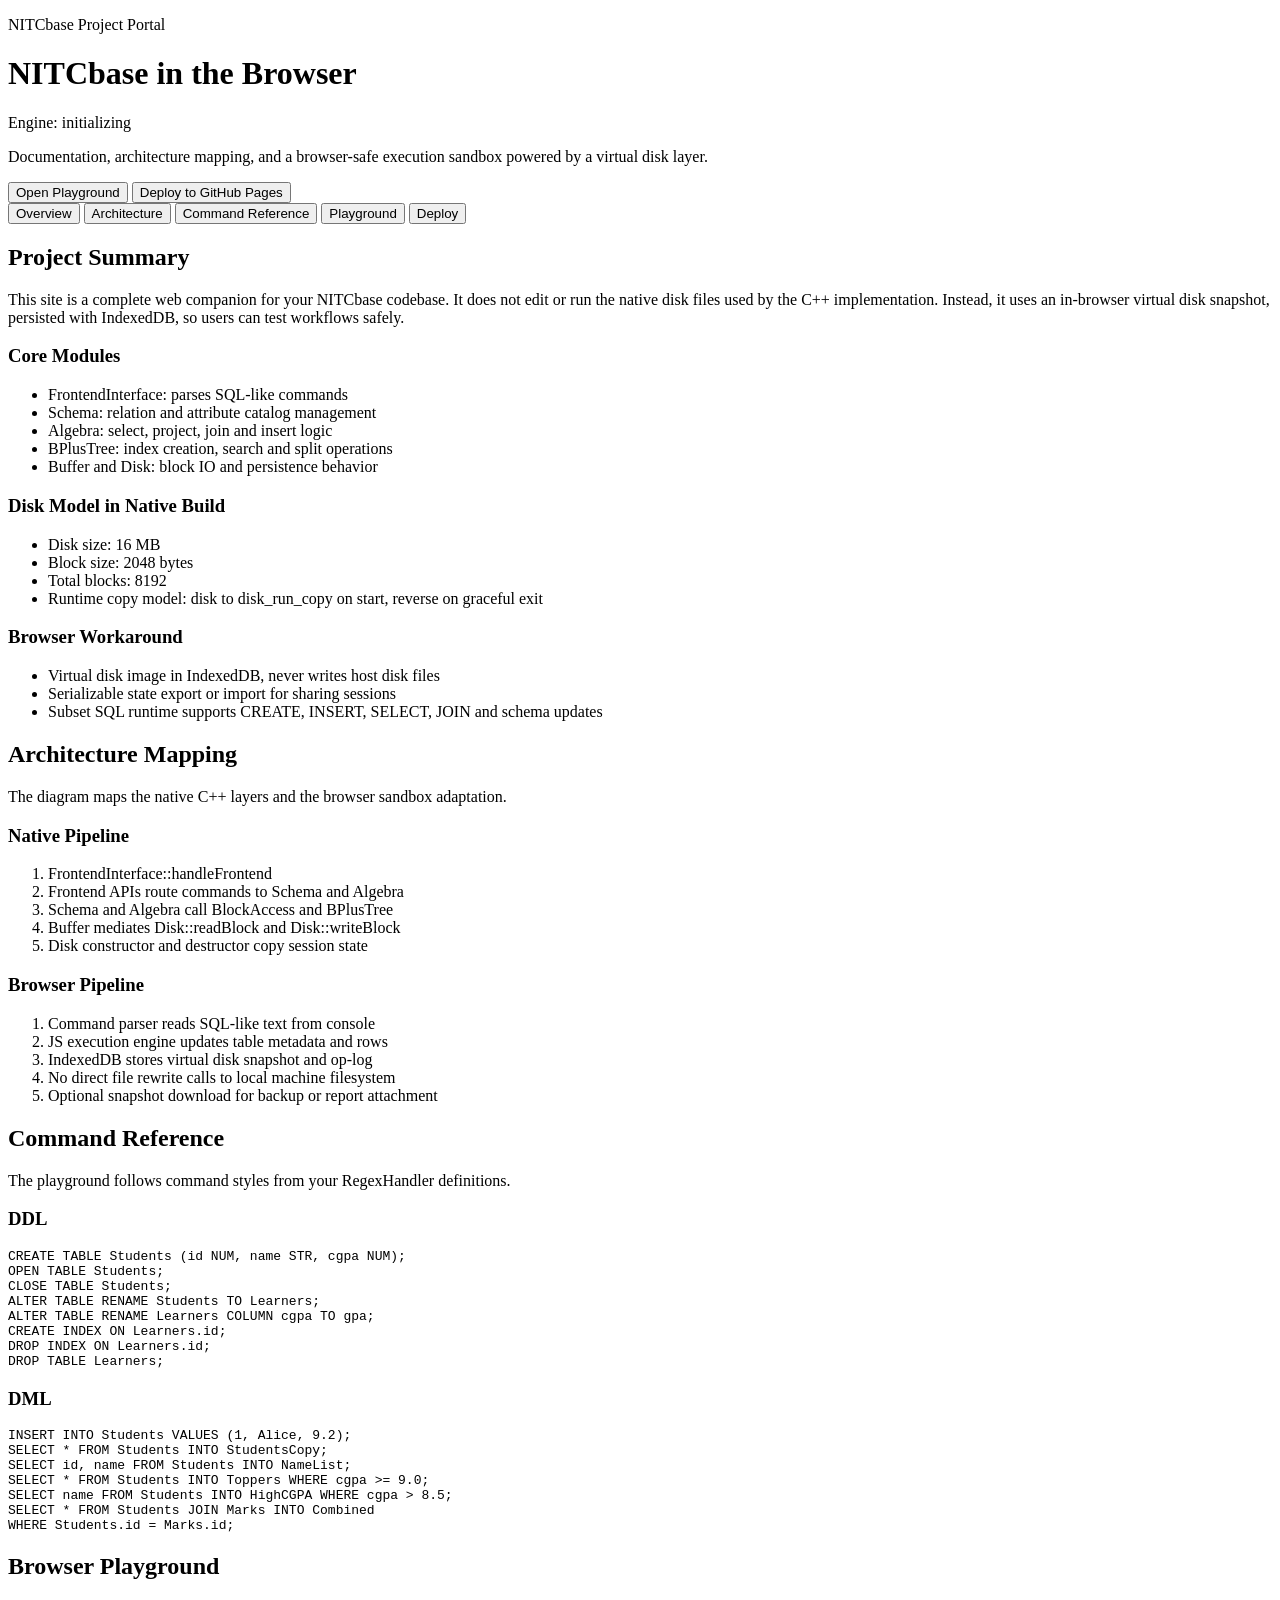
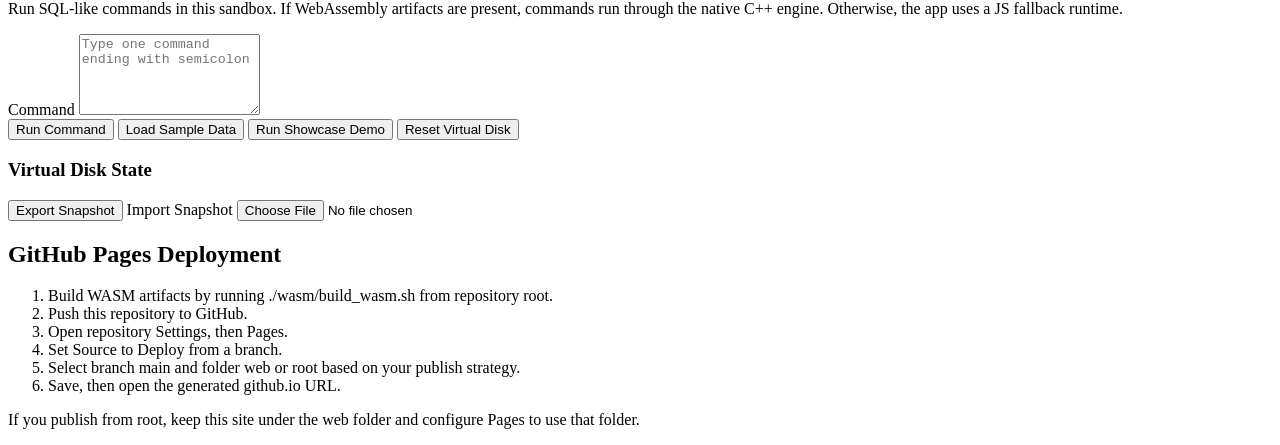
==== index.html @ 9b0febdb "https://renishdsouza.github.io/mydb" ====
<!doctype html>
<html lang="en">
  <head>
    <meta charset="UTF-8" />
    <meta name="viewport" content="width=device-width, initial-scale=1.0" />
    <meta
      name="description"
      content="NITCbase browser documentation and playground with virtual disk persistence"
    />
    <title>NITCbase Web Console</title>
    <link rel="preconnect" href="https://fonts.googleapis.com" />
    <link rel="preconnect" href="https://fonts.gstatic.com" crossorigin />
    <link
      href="https://fonts.googleapis.com/css2?family=Space+Grotesk:wght@400;500;700&family=IBM+Plex+Mono:wght@400;500&display=swap"
      rel="stylesheet"
    />
    <link rel="stylesheet" href="web/styles.css" />
  </head>
  <body>
    <div class="bg-grid" aria-hidden="true"></div>
    <header class="hero">
      <p class="tag">NITCbase Project Portal</p>
      <h1>NITCbase in the Browser</h1>
      <div id="engineBadge" class="engine-badge">Engine: initializing</div>
      <p>
        Documentation, architecture mapping, and a browser-safe execution sandbox powered by a
        virtual disk layer.
      </p>
      <div class="hero-actions">
        <button class="btn" data-tab-target="playground">Open Playground</button>
        <button class="btn ghost" data-tab-target="deploy">Deploy to GitHub Pages</button>
      </div>
    </header>

    <main class="shell">
      <nav class="tabs" aria-label="Primary sections">
        <button class="tab active" data-tab="overview">Overview</button>
        <button class="tab" data-tab="architecture">Architecture</button>
        <button class="tab" data-tab="commands">Command Reference</button>
        <button class="tab" data-tab="playground">Playground</button>
        <button class="tab" data-tab="deploy">Deploy</button>
      </nav>

      <section id="overview" class="panel active">
        <h2>Project Summary</h2>
        <p>
          This site is a complete web companion for your NITCbase codebase. It does not edit or run
          the native disk files used by the C++ implementation. Instead, it uses an in-browser
          virtual disk snapshot, persisted with IndexedDB, so users can test workflows safely.
        </p>
        <div class="cards">
          <article class="card">
            <h3>Core Modules</h3>
            <ul>
              <li>FrontendInterface: parses SQL-like commands</li>
              <li>Schema: relation and attribute catalog management</li>
              <li>Algebra: select, project, join and insert logic</li>
              <li>BPlusTree: index creation, search and split operations</li>
              <li>Buffer and Disk: block IO and persistence behavior</li>
            </ul>
          </article>
          <article class="card">
            <h3>Disk Model in Native Build</h3>
            <ul>
              <li>Disk size: 16 MB</li>
              <li>Block size: 2048 bytes</li>
              <li>Total blocks: 8192</li>
              <li>Runtime copy model: disk to disk_run_copy on start, reverse on graceful exit</li>
            </ul>
          </article>
          <article class="card">
            <h3>Browser Workaround</h3>
            <ul>
              <li>Virtual disk image in IndexedDB, never writes host disk files</li>
              <li>Serializable state export or import for sharing sessions</li>
              <li>Subset SQL runtime supports CREATE, INSERT, SELECT, JOIN and schema updates</li>
            </ul>
          </article>
        </div>
      </section>

      <section id="architecture" class="panel">
        <h2>Architecture Mapping</h2>
        <p>The diagram maps the native C++ layers and the browser sandbox adaptation.</p>
        <div class="arch-grid">
          <article class="arch-card">
            <h3>Native Pipeline</h3>
            <ol>
              <li>FrontendInterface::handleFrontend</li>
              <li>Frontend APIs route commands to Schema and Algebra</li>
              <li>Schema and Algebra call BlockAccess and BPlusTree</li>
              <li>Buffer mediates Disk::readBlock and Disk::writeBlock</li>
              <li>Disk constructor and destructor copy session state</li>
            </ol>
          </article>
          <article class="arch-card accent">
            <h3>Browser Pipeline</h3>
            <ol>
              <li>Command parser reads SQL-like text from console</li>
              <li>JS execution engine updates table metadata and rows</li>
              <li>IndexedDB stores virtual disk snapshot and op-log</li>
              <li>No direct file rewrite calls to local machine filesystem</li>
              <li>Optional snapshot download for backup or report attachment</li>
            </ol>
          </article>
        </div>
      </section>

      <section id="commands" class="panel">
        <h2>Command Reference</h2>
        <p>The playground follows command styles from your RegexHandler definitions.</p>
        <div class="cards two">
          <article class="card">
            <h3>DDL</h3>
            <pre><code>CREATE TABLE Students (id NUM, name STR, cgpa NUM);
OPEN TABLE Students;
CLOSE TABLE Students;
ALTER TABLE RENAME Students TO Learners;
ALTER TABLE RENAME Learners COLUMN cgpa TO gpa;
CREATE INDEX ON Learners.id;
DROP INDEX ON Learners.id;
DROP TABLE Learners;</code></pre>
          </article>
          <article class="card">
            <h3>DML</h3>
            <pre><code>INSERT INTO Students VALUES (1, Alice, 9.2);
SELECT * FROM Students INTO StudentsCopy;
SELECT id, name FROM Students INTO NameList;
SELECT * FROM Students INTO Toppers WHERE cgpa >= 9.0;
SELECT name FROM Students INTO HighCGPA WHERE cgpa > 8.5;
SELECT * FROM Students JOIN Marks INTO Combined
WHERE Students.id = Marks.id;</code></pre>
          </article>
        </div>
      </section>

      <section id="playground" class="panel">
        <h2>Browser Playground</h2>
        <p>
          Run SQL-like commands in this sandbox. If WebAssembly artifacts are present, commands run
          through the native C++ engine. Otherwise, the app uses a JS fallback runtime.
        </p>

        <div class="playground-layout">
          <div class="console-wrap">
            <label for="commandInput">Command</label>
            <textarea id="commandInput" rows="5" placeholder="Type one command ending with semicolon"></textarea>
            <div class="row">
              <button id="runBtn" class="btn">Run Command</button>
              <button id="seedBtn" class="btn ghost">Load Sample Data</button>
              <button id="demoBtn" class="btn ghost">Run Showcase Demo</button>
              <button id="resetBtn" class="btn warn">Reset Virtual Disk</button>
            </div>
            <div id="consoleOutput" class="output" aria-live="polite"></div>
          </div>

          <aside class="state-wrap">
            <h3>Virtual Disk State</h3>
            <div id="stateSummary" class="state-box"></div>
            <div class="row compact">
              <button id="exportBtn" class="btn ghost">Export Snapshot</button>
              <label class="file-label" for="importInput">Import Snapshot</label>
              <input id="importInput" type="file" accept="application/json" />
            </div>
          </aside>
        </div>
      </section>

      <section id="deploy" class="panel">
        <h2>GitHub Pages Deployment</h2>
        <ol>
          <li>Build WASM artifacts by running ./wasm/build_wasm.sh from repository root.</li>
          <li>Push this repository to GitHub.</li>
          <li>Open repository Settings, then Pages.</li>
          <li>Set Source to Deploy from a branch.</li>
          <li>Select branch main and folder web or root based on your publish strategy.</li>
          <li>Save, then open the generated github.io URL.</li>
        </ol>
        <p>
          If you publish from root, keep this site under the web folder and configure Pages to use
          that folder.
        </p>
      </section>
    </main>

    <script src="web/app.js"></script>
  </body>
</html>
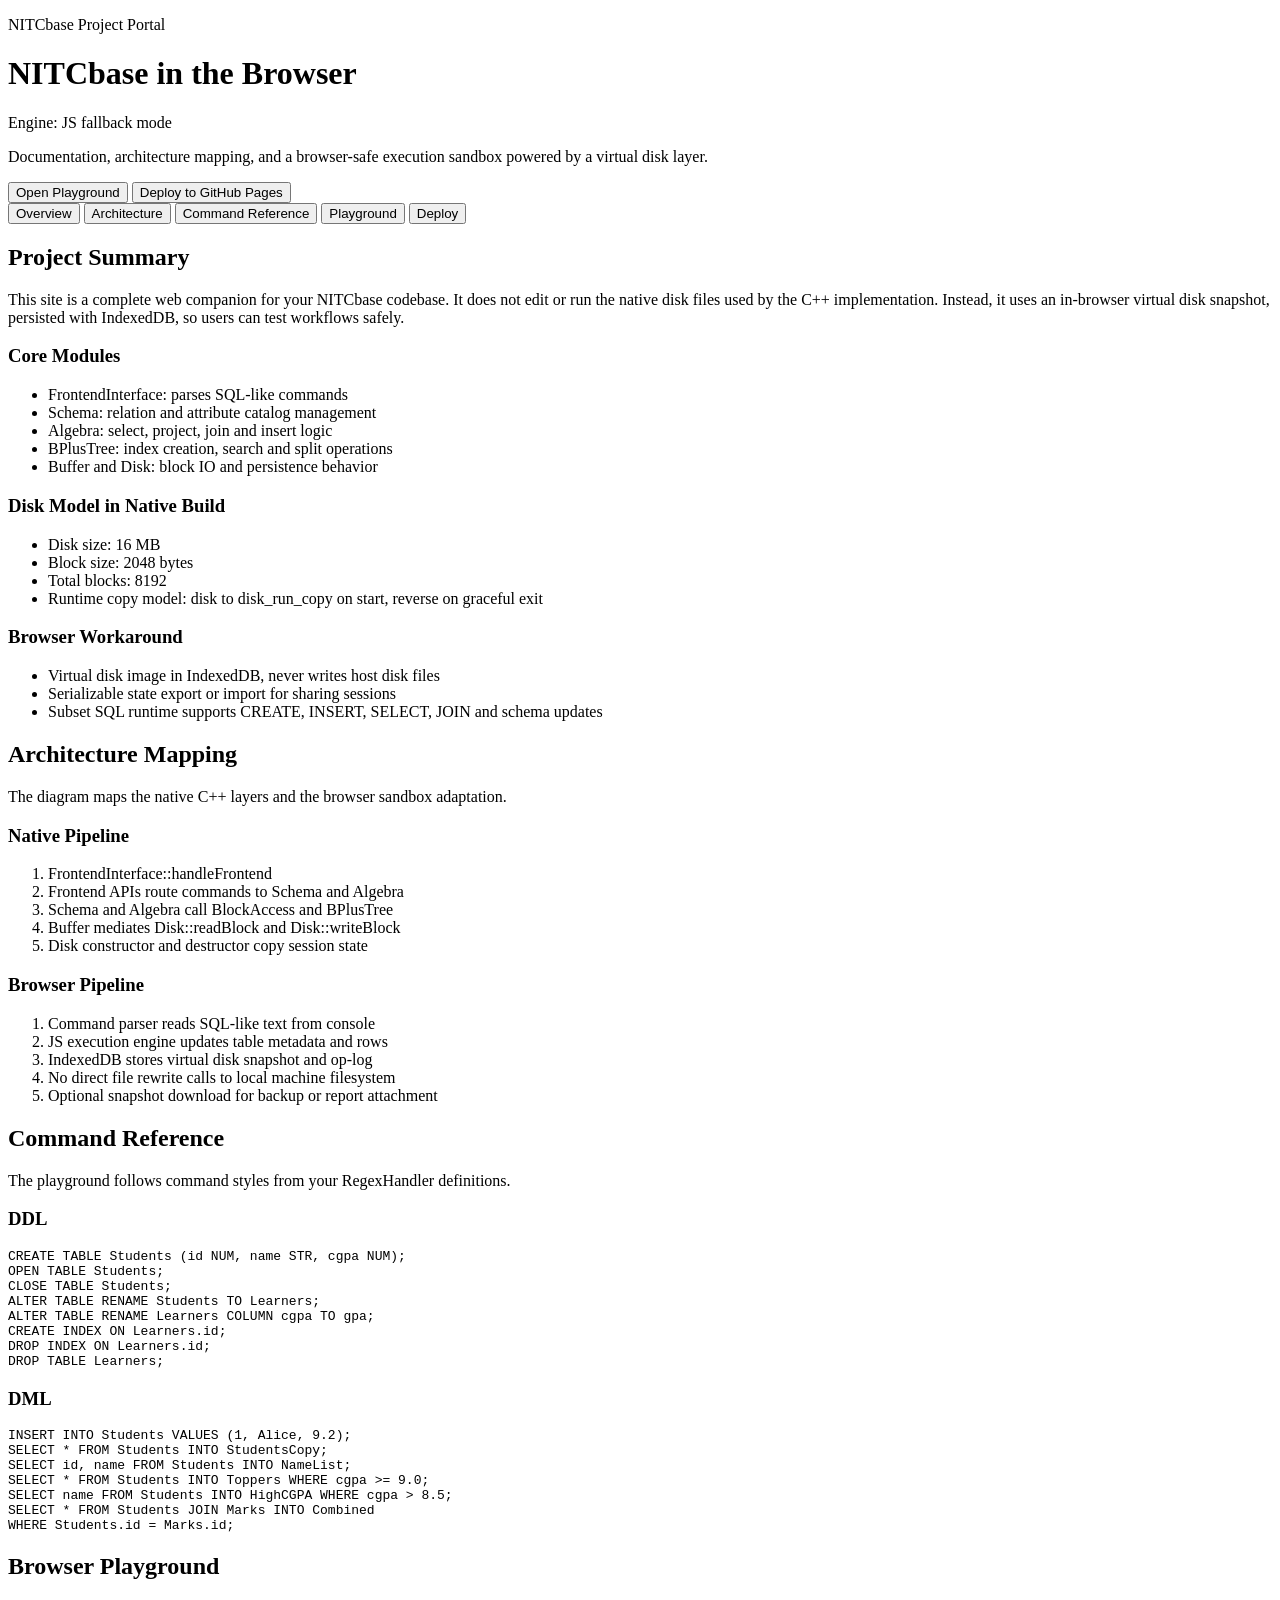
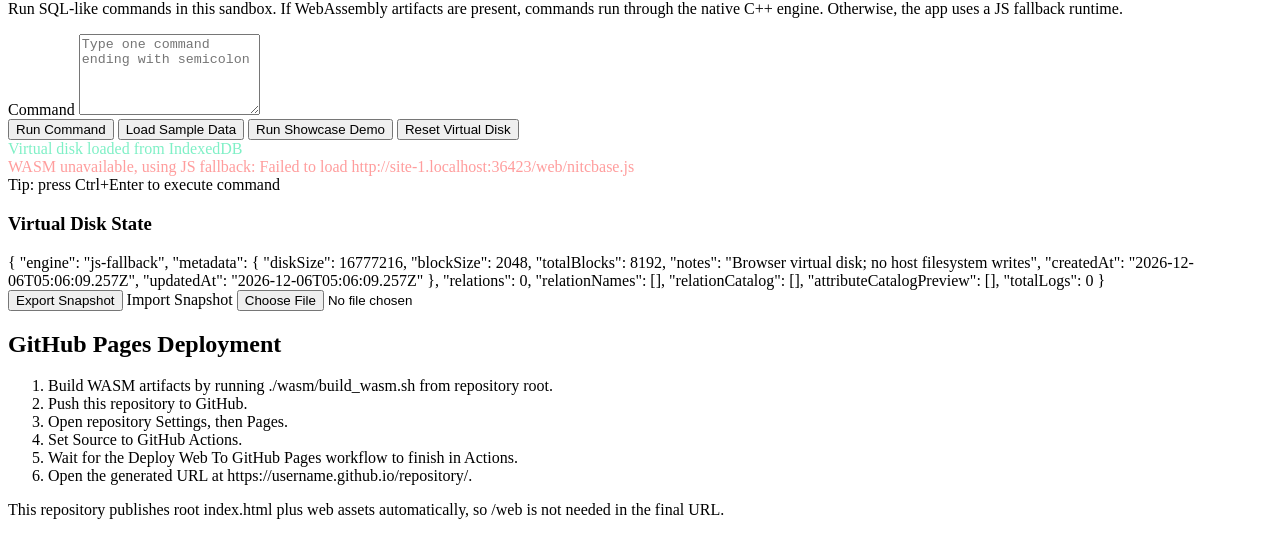
==== commit d9c53457: "Align deploy docs with root Pages setup" ====
--- a/index.html
+++ b/index.html
@@ -172,13 +172,13 @@
           <li>Build WASM artifacts by running ./wasm/build_wasm.sh from repository root.</li>
           <li>Push this repository to GitHub.</li>
           <li>Open repository Settings, then Pages.</li>
-          <li>Set Source to Deploy from a branch.</li>
-          <li>Select branch main and folder web or root based on your publish strategy.</li>
-          <li>Save, then open the generated github.io URL.</li>
+          <li>Set Source to GitHub Actions.</li>
+          <li>Wait for the Deploy Web To GitHub Pages workflow to finish in Actions.</li>
+          <li>Open the generated URL at https://username.github.io/repository/.</li>
         </ol>
         <p>
-          If you publish from root, keep this site under the web folder and configure Pages to use
-          that folder.
+          This repository publishes root index.html plus web assets automatically, so /web is not
+          needed in the final URL.
         </p>
       </section>
     </main>
